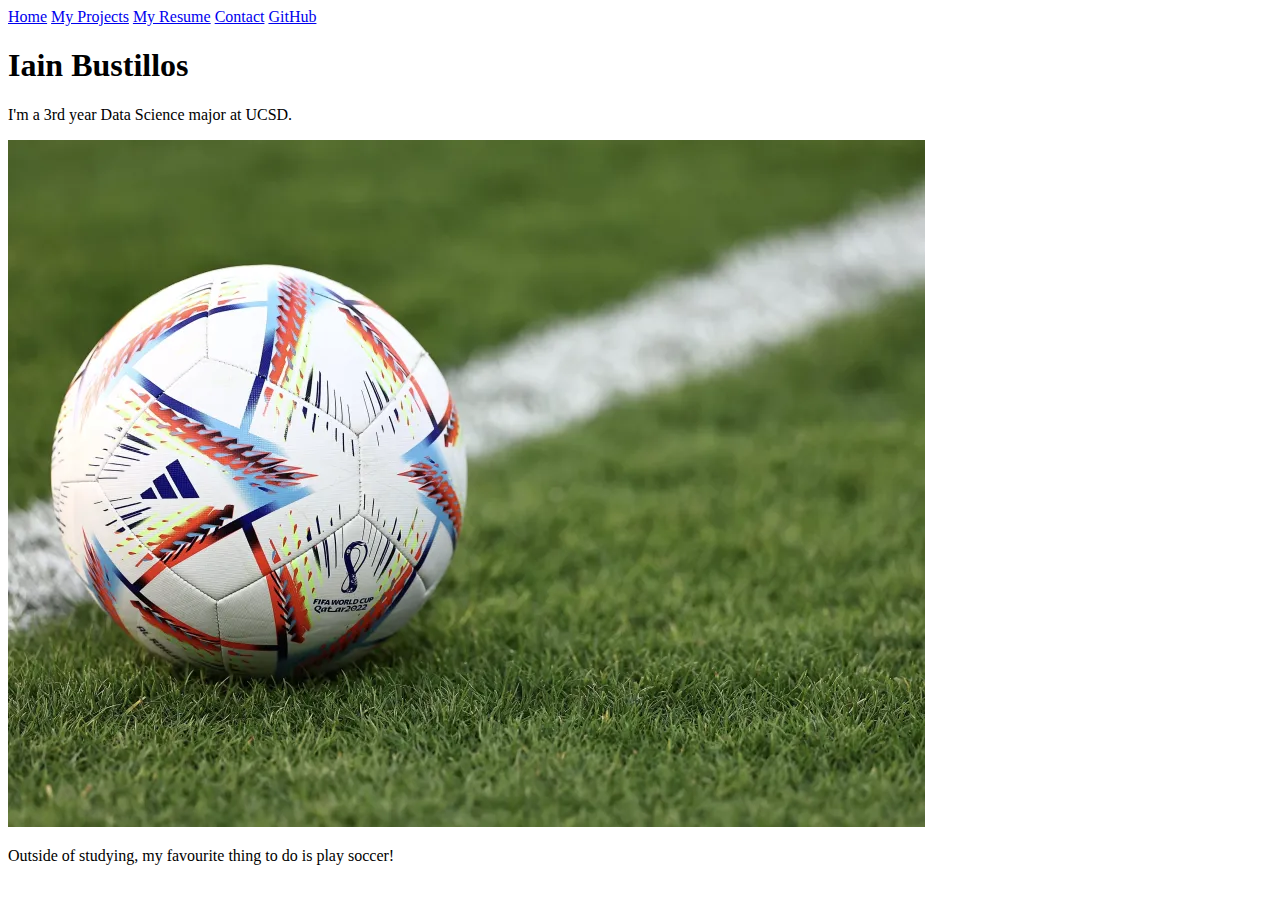
==== index.html @ ed4fb654 "lab 01 step 08" ====
<!DOCTYPE html>
<html lang="en">
<head>
    <meta charset="UTF-8">
    <meta name="viewport" content="width=device-width, initial-scale=1.0">
    <title>Iain Bustillos: Personal Site and Portfolio</title>
    <link href="style.css">
    <nav>
        <a href = "index.html">Home</a>
        <a href = "projects/index.html">My Projects</a>
        <a href = "resume/index.html">My Resume</a>
        <a href = "contact/index.html">Contact</a>
        <a href="https://github.com/ikrvb1" target="_blank">GitHub</a>
    </nav>
</head>
<body>
    <h1>Iain Bustillos</h1>
    <p>I'm a 3rd year Data Science major at UCSD.</p>
    <img src="images/soccerball.jpg" alt = "My favourite hobby aside from studying." />
    <p>Outside of studying, my favourite thing to do is play soccer!</p>
</body>
</html>
---- style.css ----
body {
    /* Set line height to 1.5 times the font size
         and use the OS’s UI font as the website font
       */
    font: 100%/1.5 system-ui;
  }
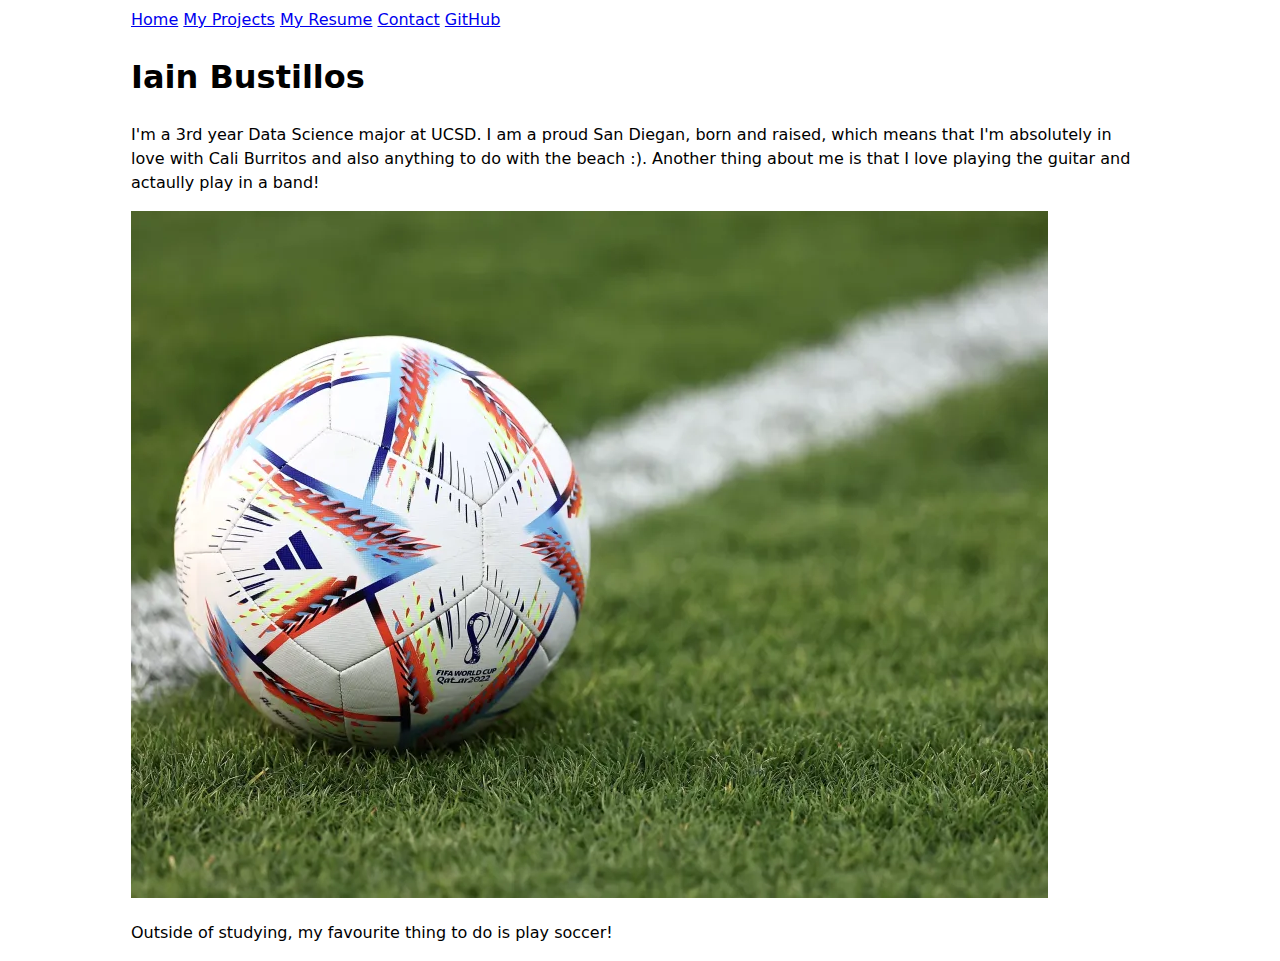
==== commit 085d1c86: "lab 02 - part 1" ====
--- a/index.html
+++ b/index.html
@@ -4,7 +4,7 @@
     <meta charset="UTF-8">
     <meta name="viewport" content="width=device-width, initial-scale=1.0">
     <title>Iain Bustillos: Personal Site and Portfolio</title>
-    <link href="style.css">
+    <link href="style.css" rel="stylesheet">
     <nav>
         <a href = "index.html">Home</a>
         <a href = "projects/index.html">My Projects</a>
@@ -15,7 +15,7 @@
 </head>
 <body>
     <h1>Iain Bustillos</h1>
-    <p>I'm a 3rd year Data Science major at UCSD.</p>
+    <p>I'm a 3rd year Data Science major at UCSD. I am a proud San Diegan, born and raised, which means that I'm absolutely in love with Cali Burritos and also anything to do with the beach :). Another thing about me is that I love playing the guitar and actaully play in a band!</p>
     <img src="images/soccerball.jpg" alt = "My favourite hobby aside from studying." />
     <p>Outside of studying, my favourite thing to do is play soccer!</p>
 </body>
--- a/style.css
+++ b/style.css
@@ -3,4 +3,6 @@
          and use the OS’s UI font as the website font
        */
     font: 100%/1.5 system-ui;
+    max-width: 100ch;
+    margin-inline: max(1em, (100% - 100ch) / 2);
   }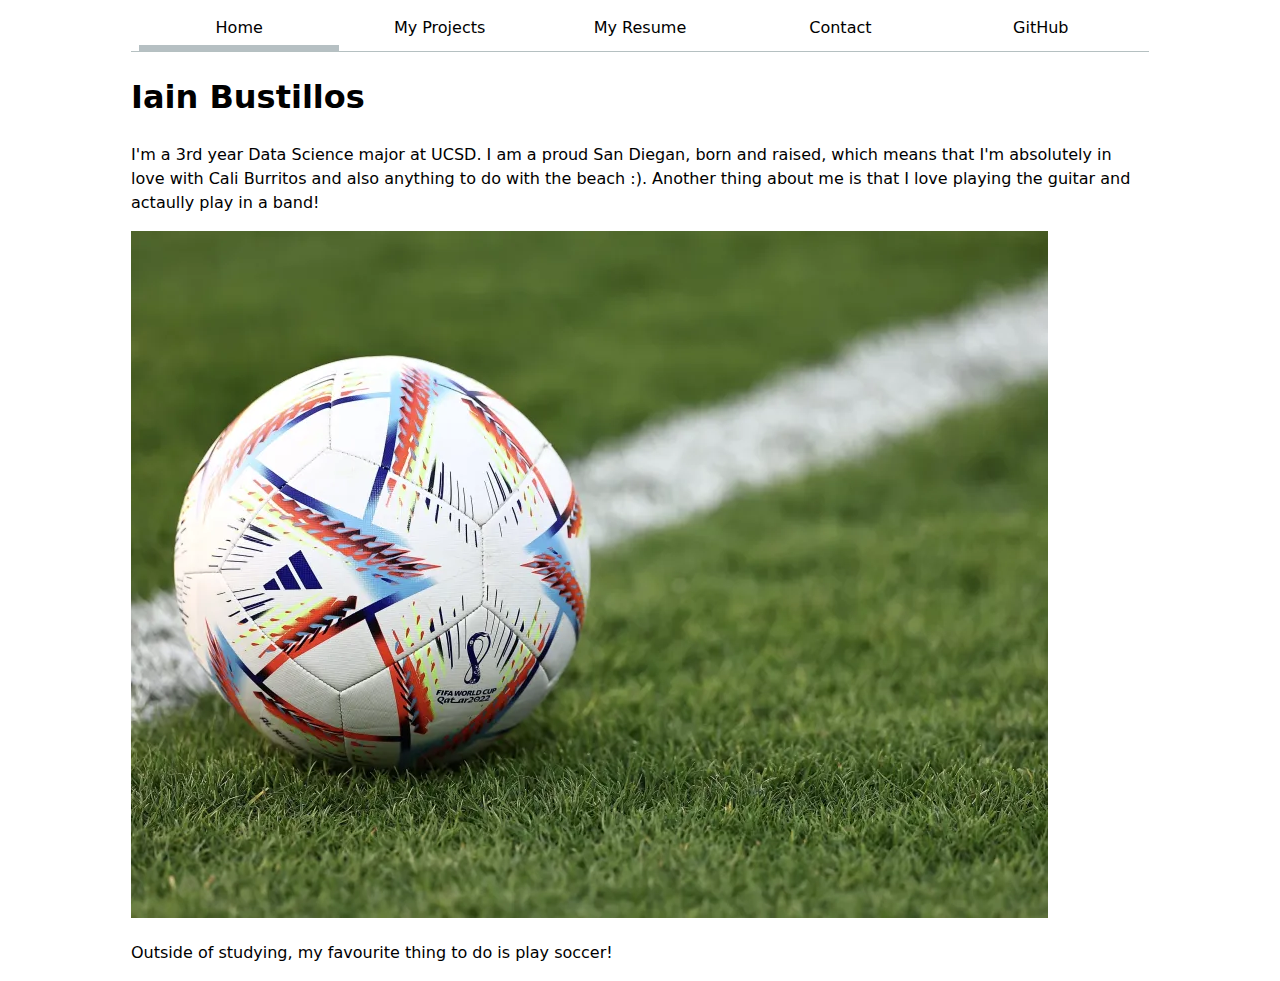
==== commit fb908dd7: "lab 02 - part 02" ====
--- a/index.html
+++ b/index.html
@@ -6,7 +6,7 @@
     <title>Iain Bustillos: Personal Site and Portfolio</title>
     <link href="style.css" rel="stylesheet">
     <nav>
-        <a href = "index.html">Home</a>
+        <a class = "current" href = "index.html">Home</a>
         <a href = "projects/index.html">My Projects</a>
         <a href = "resume/index.html">My Resume</a>
         <a href = "contact/index.html">Contact</a>
--- a/style.css
+++ b/style.css
@@ -1,8 +1,36 @@
+:root {
+  --color-accent: oklch(45.76% 0.3205 327.53);
+}
+
 body {
-    /* Set line height to 1.5 times the font size
-         and use the OS’s UI font as the website font
-       */
-    font: 100%/1.5 system-ui;
-    max-width: 100ch;
-    margin-inline: max(1em, (100% - 100ch) / 2);
-  }+  font: 100%/1.5 system-ui;
+  max-width: 100ch;
+  margin-inline: max(1em, (100% - 100ch) / 2);
+}
+
+nav {
+  display: flex;
+  text-align: center;
+  padding: 0.5em;
+  margin-bottom: 1em;
+  border-bottom: 1px solid oklch(80% 3% 200);
+}
+
+nav a {
+  flex: 1;
+  text-decoration: none;
+  color: inherit;
+}
+
+nav a.current {
+  border-bottom: 0.4em solid oklch(80% 3% 220);
+  padding-bottom: 0.3em;
+  margin-bottom: -8px;
+}
+
+nav a:hover {
+  border-bottom: 0.4em solid var(--color-accent);
+  background-color: oklch(from var(--color-accent) 95% 5% h);
+  padding-bottom: 0.3em;
+  margin-bottom: -8px;
+}
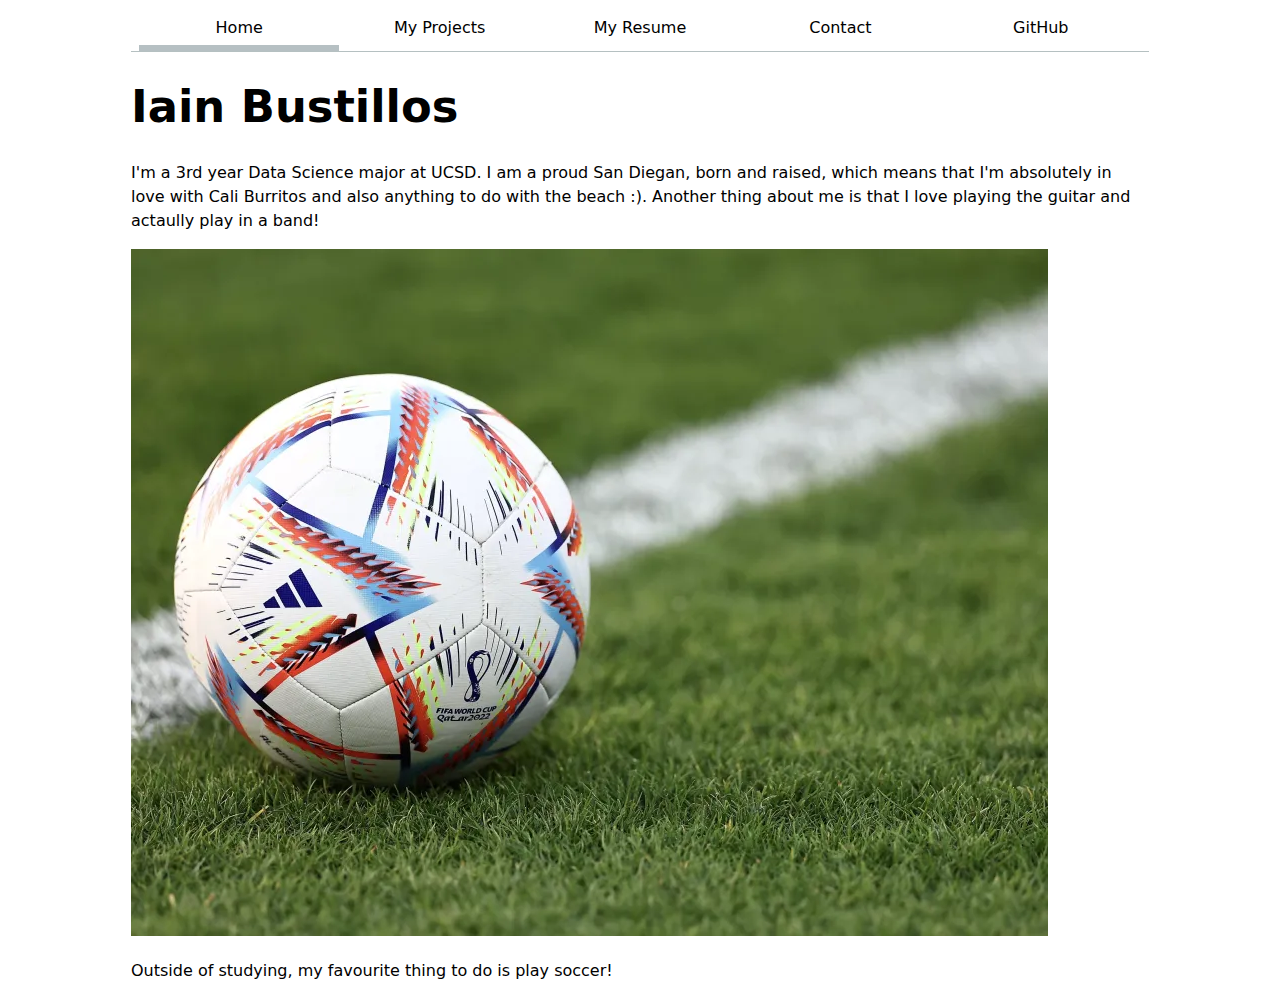
==== commit 2eaf6976: "lab 03 - step 01" ====
--- a/index.html
+++ b/index.html
@@ -12,6 +12,7 @@
         <a href = "contact/index.html">Contact</a>
         <a href="https://github.com/ikrvb1" target="_blank">GitHub</a>
     </nav>
+    <script type="module" src="global.js"></script>
 </head>
 <body>
     <h1>Iain Bustillos</h1>
--- a/style.css
+++ b/style.css
@@ -34,3 +34,76 @@
   padding-bottom: 0.3em;
   margin-bottom: -8px;
 }
+
+form {
+  display: grid;
+  grid-template-columns: auto 1fr;
+  gap: 1em;
+}
+
+form input, form textarea, form button {
+  font: inherit;
+}
+
+form label {
+  display: grid;
+  grid-template-columns: subgrid;
+  grid-column: 1 / -1;
+}
+
+.projects {
+  display: grid;
+  grid-template-columns: repeat(auto-fill, minmax(15em, 1fr));
+  gap: 1em;
+}
+
+article {
+  display: grid;
+  grid-template-rows: subgrid;
+  grid-row: span 3;
+}
+
+h1 {
+  font-size: 280%;
+  line-height: 1.1;
+  text-wrap: balance;
+}
+
+h2 {
+  margin: 0;
+  font-size: 180%;
+  line-height: 1.1;
+  text-wrap: balance;
+}
+
+h3, h4, h5, h6 {
+  line-height: 1.1;
+  text-wrap: balance;
+}
+
+.contact-info {
+  list-style: none;
+  padding: 0;
+  margin: 0;
+}
+
+.section {
+  display: grid;
+  grid-template-columns: 1fr 2fr;
+  gap: 2em;
+  padding: 2em;
+}
+
+.skills {
+  border-radius: 8px;
+  padding: 1em;
+}
+
+.skills ul {
+  list-style-type: none;
+  padding-left: 0;
+}
+
+.skills li {
+  margin-bottom: 0.5em;
+}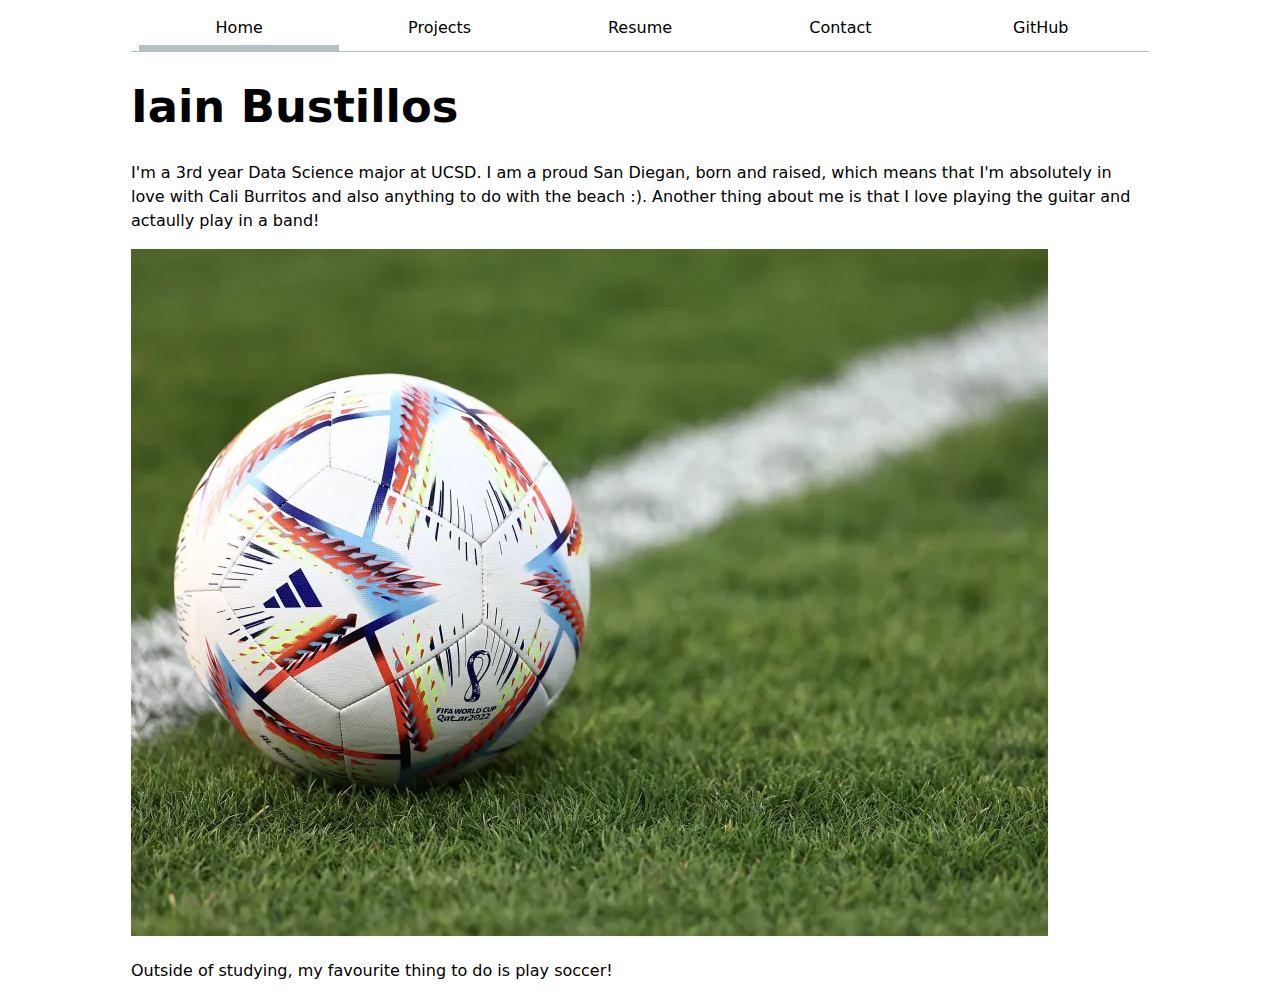
==== commit 746d10f2: "lab 03 - step 03" ====
--- a/index.html
+++ b/index.html
@@ -1,17 +1,10 @@
 <!DOCTYPE html>
-<html lang="en">
+<html class = "home" lang="en">
 <head>
     <meta charset="UTF-8">
     <meta name="viewport" content="width=device-width, initial-scale=1.0">
     <title>Iain Bustillos: Personal Site and Portfolio</title>
     <link href="style.css" rel="stylesheet">
-    <nav>
-        <a class = "current" href = "index.html">Home</a>
-        <a href = "projects/index.html">My Projects</a>
-        <a href = "resume/index.html">My Resume</a>
-        <a href = "contact/index.html">Contact</a>
-        <a href="https://github.com/ikrvb1" target="_blank">GitHub</a>
-    </nav>
     <script type="module" src="global.js"></script>
 </head>
 <body>
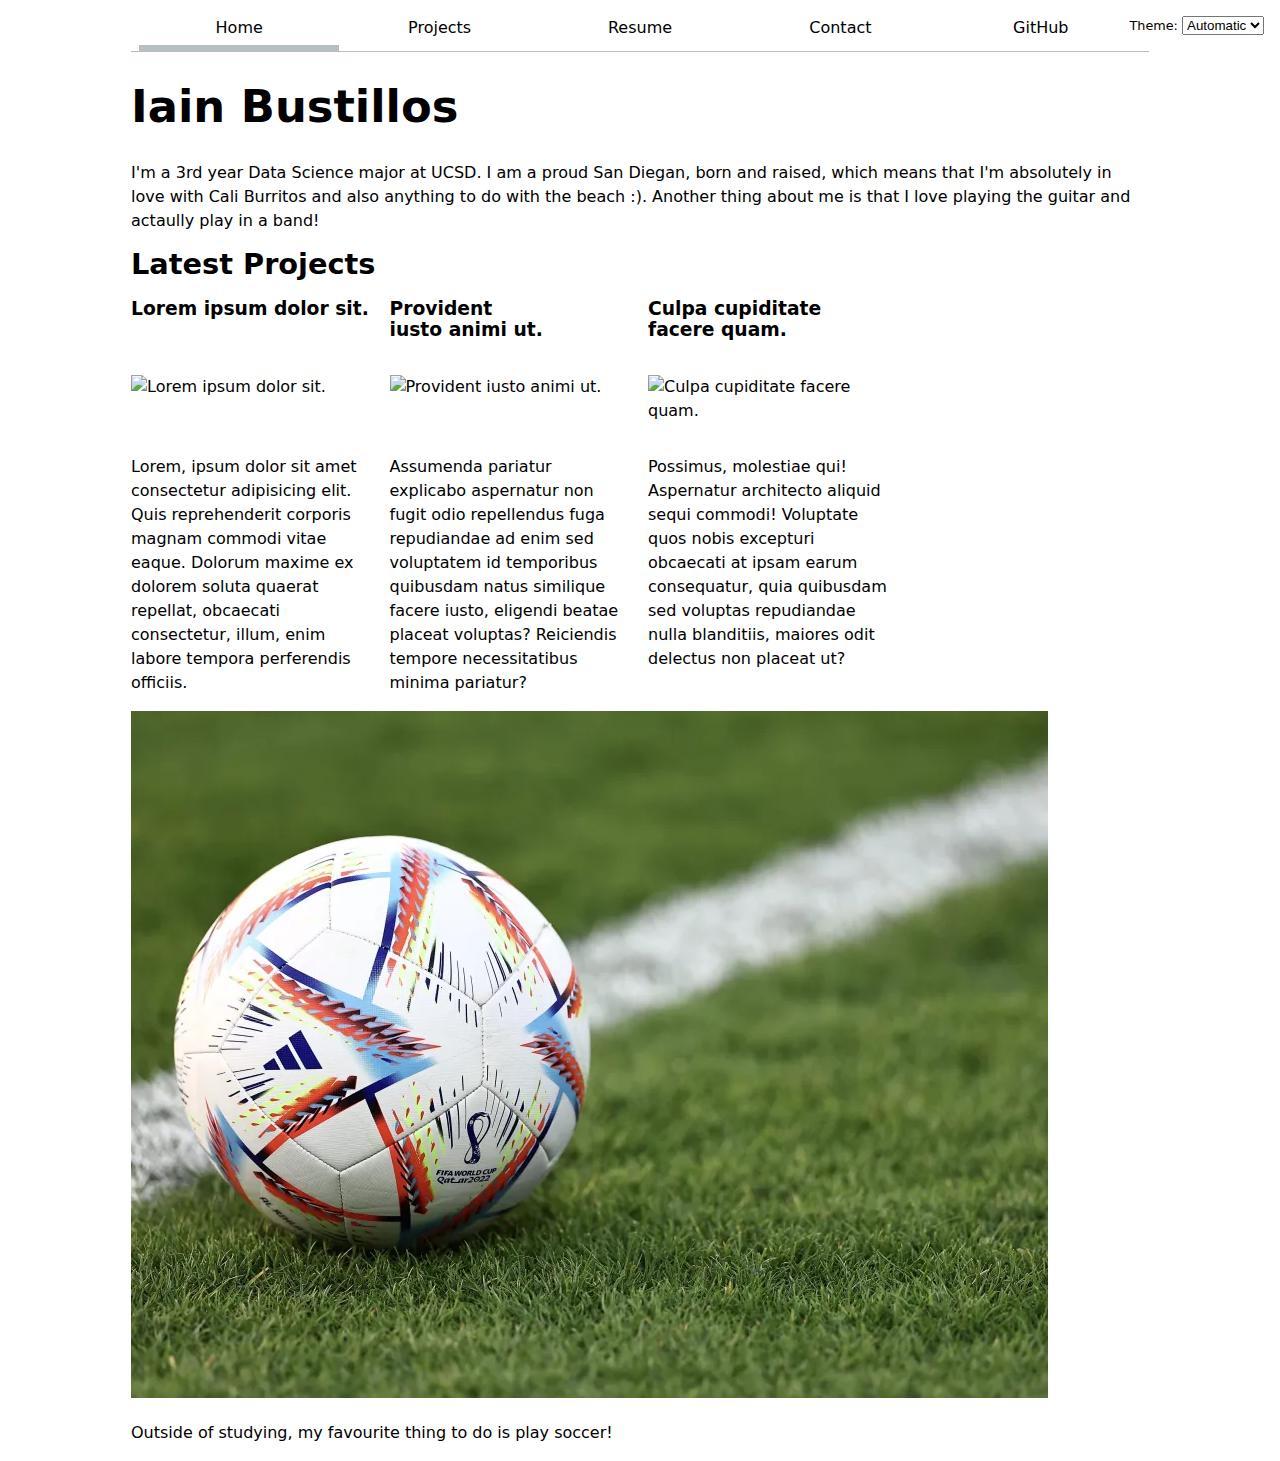
==== commit 9d582207: "Lab 04 - Part 02" ====
--- a/index.html
+++ b/index.html
@@ -6,10 +6,14 @@
     <title>Iain Bustillos: Personal Site and Portfolio</title>
     <link href="style.css" rel="stylesheet">
     <script type="module" src="global.js"></script>
+    
 </head>
 <body>
     <h1>Iain Bustillos</h1>
     <p>I'm a 3rd year Data Science major at UCSD. I am a proud San Diegan, born and raised, which means that I'm absolutely in love with Cali Burritos and also anything to do with the beach :). Another thing about me is that I love playing the guitar and actaully play in a band!</p>
+    <h2>Latest Projects</h2>
+    <div class="projects"></div>
+    <script src="index.js" type="module" defer></script>
     <img src="images/soccerball.jpg" alt = "My favourite hobby aside from studying." />
     <p>Outside of studying, my favourite thing to do is play soccer!</p>
 </body>
--- a/style.css
+++ b/style.css
@@ -1,5 +1,9 @@
 :root {
-  --color-accent: oklch(45.76% 0.3205 327.53);
+  --color-accent: oklch(88.68% 0.1821 95.33);
+}
+
+html {
+  color-scheme: light dark;
 }
 
 body {
@@ -13,7 +17,8 @@
   text-align: center;
   padding: 0.5em;
   margin-bottom: 1em;
-  border-bottom: 1px solid oklch(80% 3% 200);
+  border-bottom: 1px solid;
+  border-bottom-color: oklch(80% 3% 220);
 }
 
 nav a {
@@ -30,7 +35,7 @@
 
 nav a:hover {
   border-bottom: 0.4em solid var(--color-accent);
-  background-color: oklch(from var(--color-accent) 95% 5% h);
+  background-color: color-mix(in oklch, var(--color-accent), canvas 85%);
   padding-bottom: 0.3em;
   margin-bottom: -8px;
 }
@@ -106,4 +111,11 @@
 
 .skills li {
   margin-bottom: 0.5em;
+}
+
+.color-scheme {
+  position: absolute;
+  top: 1rem;
+  right: 1rem;
+  font-size: 80%;
 }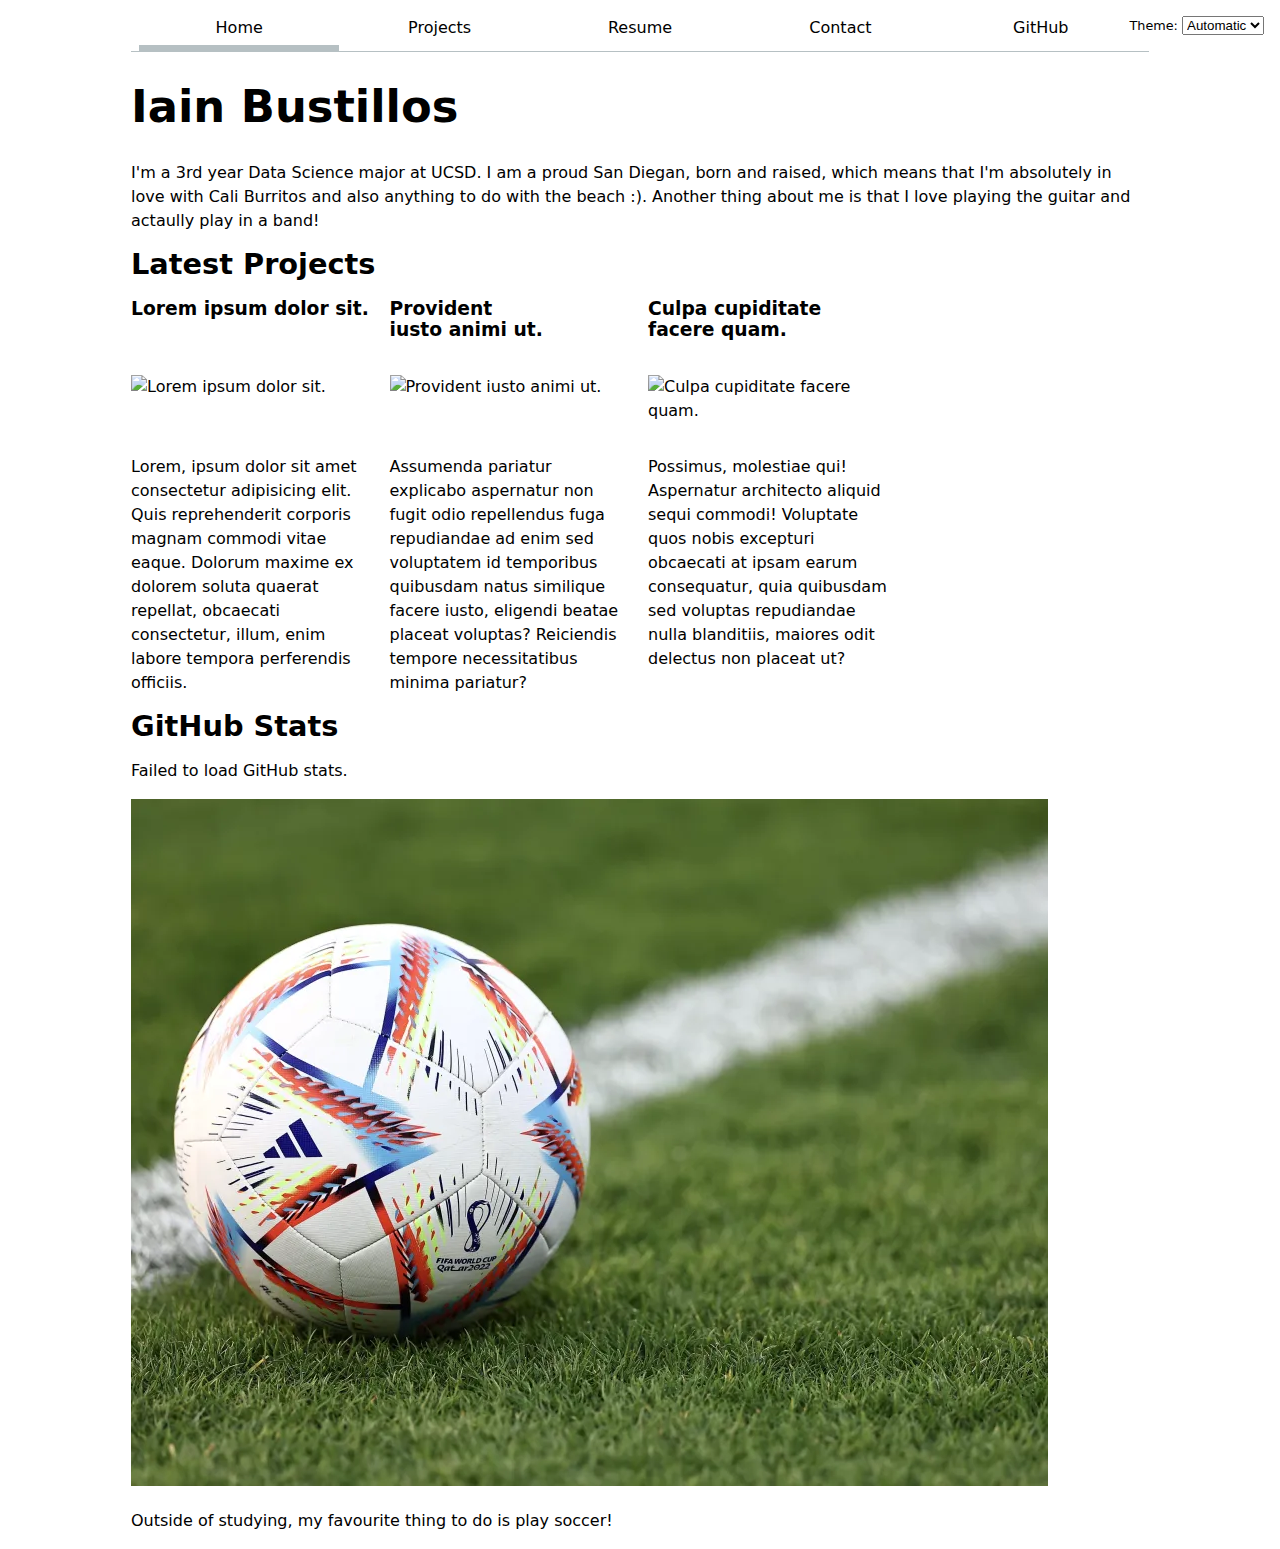
==== commit dfddc015: "lab 04 - step 03" ====
--- a/index.html
+++ b/index.html
@@ -6,14 +6,15 @@
     <title>Iain Bustillos: Personal Site and Portfolio</title>
     <link href="style.css" rel="stylesheet">
     <script type="module" src="global.js"></script>
-    
+    <script src="index.js" type="module" defer></script>
 </head>
 <body>
     <h1>Iain Bustillos</h1>
     <p>I'm a 3rd year Data Science major at UCSD. I am a proud San Diegan, born and raised, which means that I'm absolutely in love with Cali Burritos and also anything to do with the beach :). Another thing about me is that I love playing the guitar and actaully play in a band!</p>
     <h2>Latest Projects</h2>
     <div class="projects"></div>
-    <script src="index.js" type="module" defer></script>
+    <h2>GitHub Stats</h2>
+    <div id="profile-stats"></div>
     <img src="images/soccerball.jpg" alt = "My favourite hobby aside from studying." />
     <p>Outside of studying, my favourite thing to do is play soccer!</p>
 </body>
--- a/style.css
+++ b/style.css
@@ -118,4 +118,24 @@
   top: 1rem;
   right: 1rem;
   font-size: 80%;
-}+}
+
+#profile-stats dl {
+    display: grid;
+    grid-template-columns: repeat(4, 1fr); /* 4 equal-sized columns */
+    gap: 10px;
+    padding: 15px;
+    border-radius: 8px;
+    text-align: center;
+}
+
+#profile-stats dt {
+    font-weight: bold;
+    grid-row: 1; /* Place all <dt> elements in the first row */
+}
+
+#profile-stats dd {
+    grid-row: 2; /* Place all <dd> elements in the second row */
+    margin: 0;
+}
+
